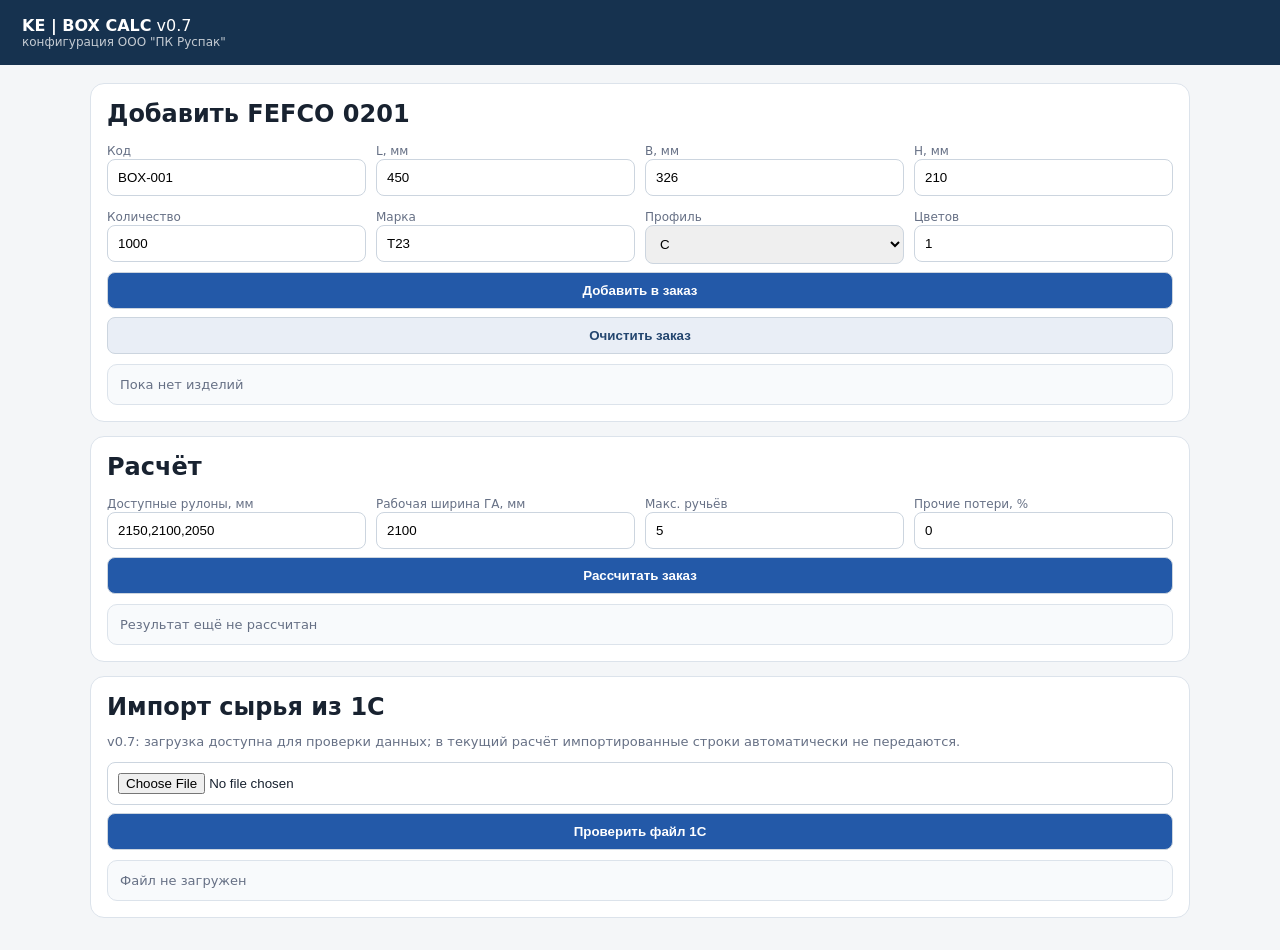
==== backend/app/static/index.html @ 88b3f898 "feat: import working KE BOX CALC v0.7 baseline" ====
<!doctype html>
<html lang="ru"><head><meta charset="utf-8"><meta name="viewport" content="width=device-width,initial-scale=1"><title>KE | BOX CALC v0.7</title><link rel="manifest" href="/manifest.webmanifest">
<style>body{font-family:system-ui;margin:0;background:#f4f6f8;color:#182230}.top{background:#16324f;color:#fff;padding:16px 22px}.wrap{max-width:1100px;margin:auto;padding:18px}.card{background:#fff;border:1px solid #dce3eb;border-radius:14px;padding:16px;margin-bottom:14px}h2{margin:0 0 12px}.grid{display:grid;grid-template-columns:repeat(4,1fr);gap:10px}label{font-size:12px;color:#667085}input,select,button{width:100%;padding:10px;border-radius:8px;border:1px solid #ccd5df;box-sizing:border-box}button{background:#2359a8;color:#fff;font-weight:700;cursor:pointer;margin-top:8px}.secondary{background:#e9eef6;color:#24466f}.result{background:#f8fafc;border:1px solid #dce3eb;border-radius:10px;padding:12px;margin-top:10px}.item{display:grid;grid-template-columns:2fr 1fr 1fr 1fr;gap:8px;border-top:1px solid #e5e9ef;padding:8px 0}.muted{color:#667085;font-size:13px}.good{color:#16794b}.warn{color:#996000}@media(max-width:760px){.grid,.item{grid-template-columns:1fr}}</style></head>
<body><div class="top"><b>KE | BOX CALC</b> <span>v0.7</span><div style="font-size:12px;opacity:.75">конфигурация ООО "ПК Руспак"</div></div><main class="wrap">
<section class="card"><h2>Добавить FEFCO 0201</h2><div class="grid"><div><label>Код</label><input id="code" value="BOX-001"></div><div><label>L, мм</label><input id="l" type="number" value="450"></div><div><label>B, мм</label><input id="b" type="number" value="326"></div><div><label>H, мм</label><input id="h" type="number" value="210"></div><div><label>Количество</label><input id="qty" type="number" value="1000"></div><div><label>Марка</label><input id="grade" value="T23"></div><div><label>Профиль</label><select id="profile"><option>B</option><option selected>C</option><option>E</option><option>BE</option><option>CE</option><option>BC</option></select></div><div><label>Цветов</label><input id="colors" type="number" value="1"></div></div><button onclick="addItem()">Добавить в заказ</button><button class="secondary" onclick="clearItems()">Очистить заказ</button><div id="items" class="result muted">Пока нет изделий</div></section>
<section class="card"><h2>Расчёт</h2><div class="grid"><div><label>Доступные рулоны, мм</label><input id="rolls" value="2150,2100,2050"></div><div><label>Рабочая ширина ГА, мм</label><input id="gaWidth" type="number" value="2100"></div><div><label>Макс. ручьёв</label><input id="streams" type="number" value="5"></div><div><label>Прочие потери, %</label><input id="waste" type="number" value="0"></div></div><button onclick="calculate()">Рассчитать заказ</button><div id="result" class="result muted">Результат ещё не рассчитан</div></section>
<section class="card"><h2>Импорт сырья из 1С</h2><p class="muted">v0.7: загрузка доступна для проверки данных; в текущий расчёт импортированные строки автоматически не передаются.</p><input id="onec" type="file" accept=".xlsx,.csv"><button onclick="preview1c()">Проверить файл 1С</button><div id="onecResult" class="result muted">Файл не загружен</div></section>
</main><script>
const $=id=>document.getElementById(id); let order=[]; let lastResult=null; let previewMaterials=[];
async function api(url,opt){const r=await fetch(url,opt);const d=await r.json();if(!r.ok)throw new Error(d.detail||'Ошибка');return d}
function addItem(){order.push({code:$('code').value||`ITEM-${order.length+1}`,product_type:'0201',length_mm:+$('l').value,width_mm:+$('b').value,height_mm:+$('h').value,quantity:+$('qty').value,required_board_grade:$('grade').value.toUpperCase(),profile:$('profile').value,colors:+$('colors').value,die_cut:false});renderItems()}
function renderItems(){$('items').innerHTML=order.length?order.map((x,i)=>`<div class="item"><b>${x.code}</b><span>${x.length_mm}×${x.width_mm}×${x.height_mm}</span><span>${x.quantity} шт</span><button onclick="order.splice(${i},1);renderItems()">×</button></div>`).join(''):'Пока нет изделий'}
function clearItems(){order=[];renderItems()}
async function calculate(){try{if(!order.length)throw new Error('Добавьте изделие');const payload={items:order,roll_widths_mm:$('rolls').value.split(',').map(Number).filter(Boolean),working_width_mm:+$('gaWidth').value,max_streams:+$('streams').value,other_waste_pct:+$('waste').value,materials:[],candidates:[]};const d=await api('/api/calc/full',{method:'POST',headers:{'Content-Type':'application/json'},body:JSON.stringify(payload)});lastResult=d;const launches=d.corrugator.flatMap(g=>g.launches);$('result').innerHTML=`<b>${d.items.length} поз. · ${d.cost.net_order_area_m2} м²</b>`+launches.map((x,i)=>`<div>Запуск ${i+1}: рулон ${x.roll_width_mm} мм, занято ${x.used_width_mm} мм, обрезь ${x.edge_trim_pct}%, ${x.streams_total} руч.</div>`).join('')}catch(e){$('result').textContent=e.message}}
async function preview1c(){try{const f=$('onec').files[0];if(!f)throw new Error('Выберите файл');const fd=new FormData();fd.append('file',f);const d=await api('/api/import/1c/materials/preview',{method:'POST',body:fd});previewMaterials=d.rows||[];$('onecResult').innerHTML=`Корректных строк: <b>${d.stats.rows_valid}</b>; замечаний: ${d.stats.issues}` }catch(e){$('onecResult').textContent=e.message}}
if('serviceWorker' in navigator)navigator.serviceWorker.register('/sw.js').catch(()=>{});
</script></body></html>
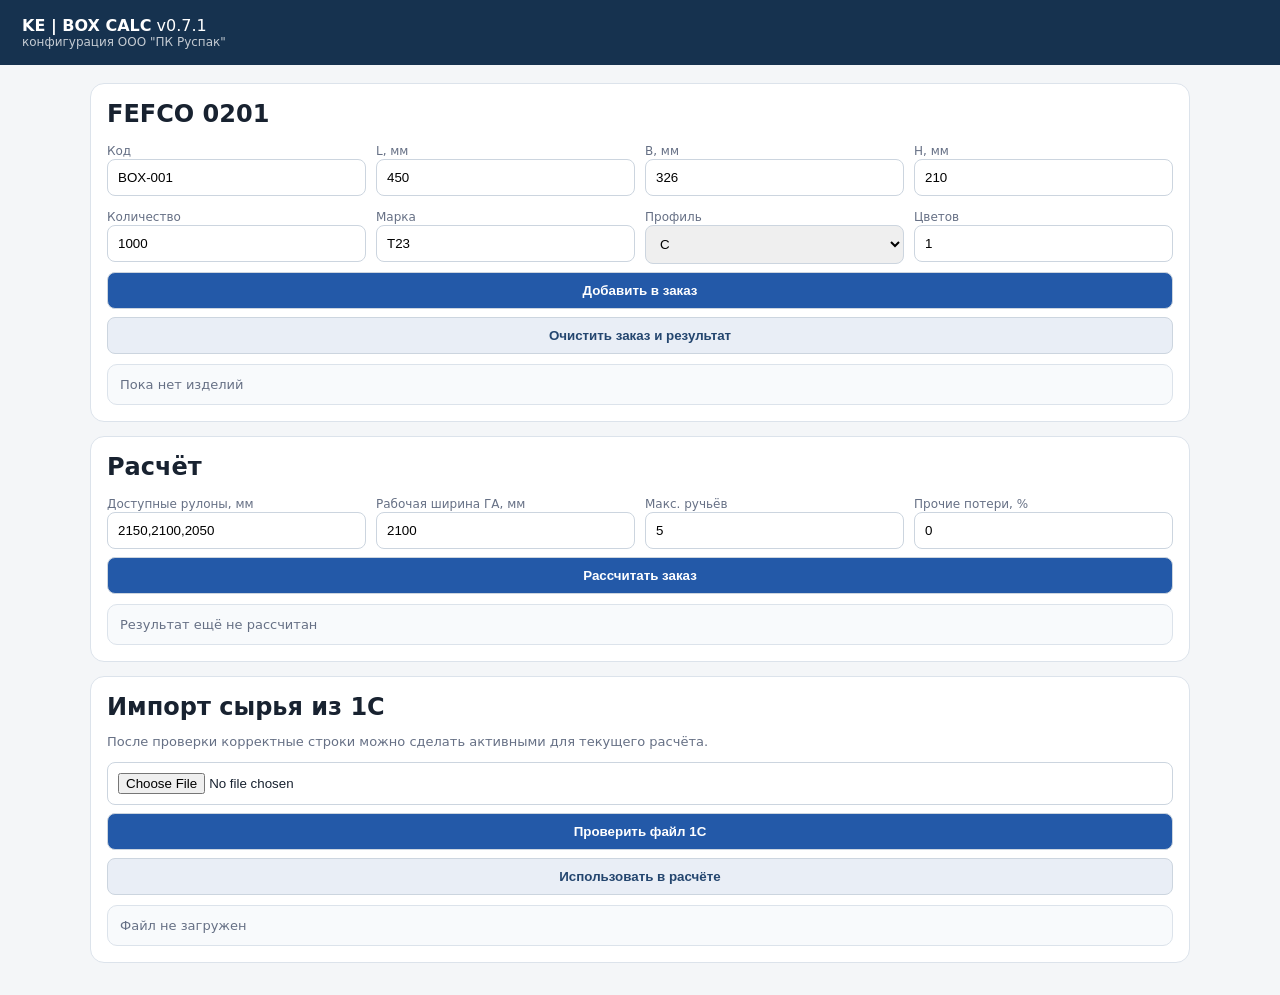
==== commit b7fc58f6: "feat: KE BOX CALC v0.7.1 BCT layouts reset and active 1C" ====
--- a/backend/app/static/index.html
+++ b/backend/app/static/index.html
@@ -1,17 +1,23 @@
 <!doctype html>
-<html lang="ru"><head><meta charset="utf-8"><meta name="viewport" content="width=device-width,initial-scale=1"><title>KE | BOX CALC v0.7</title><link rel="manifest" href="/manifest.webmanifest">
-<style>body{font-family:system-ui;margin:0;background:#f4f6f8;color:#182230}.top{background:#16324f;color:#fff;padding:16px 22px}.wrap{max-width:1100px;margin:auto;padding:18px}.card{background:#fff;border:1px solid #dce3eb;border-radius:14px;padding:16px;margin-bottom:14px}h2{margin:0 0 12px}.grid{display:grid;grid-template-columns:repeat(4,1fr);gap:10px}label{font-size:12px;color:#667085}input,select,button{width:100%;padding:10px;border-radius:8px;border:1px solid #ccd5df;box-sizing:border-box}button{background:#2359a8;color:#fff;font-weight:700;cursor:pointer;margin-top:8px}.secondary{background:#e9eef6;color:#24466f}.result{background:#f8fafc;border:1px solid #dce3eb;border-radius:10px;padding:12px;margin-top:10px}.item{display:grid;grid-template-columns:2fr 1fr 1fr 1fr;gap:8px;border-top:1px solid #e5e9ef;padding:8px 0}.muted{color:#667085;font-size:13px}.good{color:#16794b}.warn{color:#996000}@media(max-width:760px){.grid,.item{grid-template-columns:1fr}}</style></head>
-<body><div class="top"><b>KE | BOX CALC</b> <span>v0.7</span><div style="font-size:12px;opacity:.75">конфигурация ООО "ПК Руспак"</div></div><main class="wrap">
-<section class="card"><h2>Добавить FEFCO 0201</h2><div class="grid"><div><label>Код</label><input id="code" value="BOX-001"></div><div><label>L, мм</label><input id="l" type="number" value="450"></div><div><label>B, мм</label><input id="b" type="number" value="326"></div><div><label>H, мм</label><input id="h" type="number" value="210"></div><div><label>Количество</label><input id="qty" type="number" value="1000"></div><div><label>Марка</label><input id="grade" value="T23"></div><div><label>Профиль</label><select id="profile"><option>B</option><option selected>C</option><option>E</option><option>BE</option><option>CE</option><option>BC</option></select></div><div><label>Цветов</label><input id="colors" type="number" value="1"></div></div><button onclick="addItem()">Добавить в заказ</button><button class="secondary" onclick="clearItems()">Очистить заказ</button><div id="items" class="result muted">Пока нет изделий</div></section>
+<html lang="ru"><head><meta charset="utf-8"><meta name="viewport" content="width=device-width,initial-scale=1"><title>KE | BOX CALC v0.7.1</title><link rel="manifest" href="/manifest.webmanifest">
+<style>body{font-family:system-ui;margin:0;background:#f4f6f8;color:#182230}.top{background:#16324f;color:#fff;padding:16px 22px}.wrap{max-width:1100px;margin:auto;padding:18px}.card{background:#fff;border:1px solid #dce3eb;border-radius:14px;padding:16px;margin-bottom:14px}h2{margin:0 0 12px}.grid{display:grid;grid-template-columns:repeat(4,1fr);gap:10px}label{font-size:12px;color:#667085}input,select,button{width:100%;padding:10px;border-radius:8px;border:1px solid #ccd5df;box-sizing:border-box}button{background:#2359a8;color:#fff;font-weight:700;cursor:pointer;margin-top:8px}.secondary{background:#e9eef6;color:#24466f}.result{background:#f8fafc;border:1px solid #dce3eb;border-radius:10px;padding:12px;margin-top:10px}.item{display:grid;grid-template-columns:2fr 1fr 1fr 1fr;gap:8px;border-top:1px solid #e5e9ef;padding:8px 0}.muted{color:#667085;font-size:13px}.good{color:#16794b}.warn{color:#996000}.variant{padding:3px 0 3px 14px;font-size:13px}@media(max-width:760px){.grid,.item{grid-template-columns:1fr}}</style></head>
+<body><div class="top"><b>KE | BOX CALC</b> <span>v0.7.1</span><div style="font-size:12px;opacity:.75">конфигурация ООО "ПК Руспак"</div></div><main class="wrap">
+<section class="card"><h2>FEFCO 0201</h2><div class="grid"><div><label>Код</label><input id="code" value="BOX-001"></div><div><label>L, мм</label><input id="l" type="number" value="450"></div><div><label>B, мм</label><input id="b" type="number" value="326"></div><div><label>H, мм</label><input id="h" type="number" value="210"></div><div><label>Количество</label><input id="qty" type="number" value="1000"></div><div><label>Марка</label><input id="grade" value="T23"></div><div><label>Профиль</label><select id="profile"><option>B</option><option selected>C</option><option>E</option><option>BE</option><option>CE</option><option>BC</option></select></div><div><label>Цветов</label><input id="colors" type="number" value="1"></div></div><button onclick="addItem()">Добавить в заказ</button><button class="secondary" onclick="clearItems()">Очистить заказ и результат</button><div id="items" class="result muted">Пока нет изделий</div></section>
 <section class="card"><h2>Расчёт</h2><div class="grid"><div><label>Доступные рулоны, мм</label><input id="rolls" value="2150,2100,2050"></div><div><label>Рабочая ширина ГА, мм</label><input id="gaWidth" type="number" value="2100"></div><div><label>Макс. ручьёв</label><input id="streams" type="number" value="5"></div><div><label>Прочие потери, %</label><input id="waste" type="number" value="0"></div></div><button onclick="calculate()">Рассчитать заказ</button><div id="result" class="result muted">Результат ещё не рассчитан</div></section>
-<section class="card"><h2>Импорт сырья из 1С</h2><p class="muted">v0.7: загрузка доступна для проверки данных; в текущий расчёт импортированные строки автоматически не передаются.</p><input id="onec" type="file" accept=".xlsx,.csv"><button onclick="preview1c()">Проверить файл 1С</button><div id="onecResult" class="result muted">Файл не загружен</div></section>
+<section class="card"><h2>Импорт сырья из 1С</h2><p class="muted">После проверки корректные строки можно сделать активными для текущего расчёта.</p><input id="onec" type="file" accept=".xlsx,.csv"><button onclick="preview1c()">Проверить файл 1С</button><button id="use1cBtn" class="secondary" onclick="use1c()" disabled>Использовать в расчёте</button><div id="onecResult" class="result muted">Файл не загружен</div></section>
 </main><script>
-const $=id=>document.getElementById(id); let order=[]; let lastResult=null; let previewMaterials=[];
-async function api(url,opt){const r=await fetch(url,opt);const d=await r.json();if(!r.ok)throw new Error(d.detail||'Ошибка');return d}
-function addItem(){order.push({code:$('code').value||`ITEM-${order.length+1}`,product_type:'0201',length_mm:+$('l').value,width_mm:+$('b').value,height_mm:+$('h').value,quantity:+$('qty').value,required_board_grade:$('grade').value.toUpperCase(),profile:$('profile').value,colors:+$('colors').value,die_cut:false});renderItems()}
-function renderItems(){$('items').innerHTML=order.length?order.map((x,i)=>`<div class="item"><b>${x.code}</b><span>${x.length_mm}×${x.width_mm}×${x.height_mm}</span><span>${x.quantity} шт</span><button onclick="order.splice(${i},1);renderItems()">×</button></div>`).join(''):'Пока нет изделий'}
-function clearItems(){order=[];renderItems()}
-async function calculate(){try{if(!order.length)throw new Error('Добавьте изделие');const payload={items:order,roll_widths_mm:$('rolls').value.split(',').map(Number).filter(Boolean),working_width_mm:+$('gaWidth').value,max_streams:+$('streams').value,other_waste_pct:+$('waste').value,materials:[],candidates:[]};const d=await api('/api/calc/full',{method:'POST',headers:{'Content-Type':'application/json'},body:JSON.stringify(payload)});lastResult=d;const launches=d.corrugator.flatMap(g=>g.launches);$('result').innerHTML=`<b>${d.items.length} поз. · ${d.cost.net_order_area_m2} м²</b>`+launches.map((x,i)=>`<div>Запуск ${i+1}: рулон ${x.roll_width_mm} мм, занято ${x.used_width_mm} мм, обрезь ${x.edge_trim_pct}%, ${x.streams_total} руч.</div>`).join('')}catch(e){$('result').textContent=e.message}}
-async function preview1c(){try{const f=$('onec').files[0];if(!f)throw new Error('Выберите файл');const fd=new FormData();fd.append('file',f);const d=await api('/api/import/1c/materials/preview',{method:'POST',body:fd});previewMaterials=d.rows||[];$('onecResult').innerHTML=`Корректных строк: <b>${d.stats.rows_valid}</b>; замечаний: ${d.stats.issues}` }catch(e){$('onecResult').textContent=e.message}}
+const $=id=>document.getElementById(id);let order=[],lastResult=null,previewMaterials=[],sessionMaterials=[];
+async function api(url,opt){const r=await fetch(url,opt),d=await r.json();if(!r.ok)throw new Error(d.detail||'Ошибка');return d}
+function resetResult(){$('result').className='result muted';$('result').textContent='Результат ещё не рассчитан';lastResult=null}
+function addItem(){order.push({code:$('code').value||`ITEM-${order.length+1}`,product_type:'0201',length_mm:+$('l').value,width_mm:+$('b').value,height_mm:+$('h').value,quantity:+$('qty').value,required_board_grade:$('grade').value.toUpperCase(),profile:$('profile').value,colors:+$('colors').value,die_cut:false});resetResult();renderItems()}
+function removeItem(i){order.splice(i,1);resetResult();renderItems()}
+function renderItems(){$('items').innerHTML=order.length?order.map((x,i)=>`<div class="item"><b>${x.code}</b><span>${x.length_mm}×${x.width_mm}×${x.height_mm}</span><span>${x.quantity} шт</span><button onclick="removeItem(${i})">×</button></div>`).join(''):'Пока нет изделий'}
+function clearItems(){order=[];renderItems();resetResult()}
+function materialPayload(r){return {code_1c:r.code_1c,variant_1c:r.variant_1c||null,name:r.name,gsm:+r.gsm,price_rub_t:+r.price_rub_t,stock_kg:r.stock_kg==null?null:+r.stock_kg,procurement_status:r.procurement_status||'active',supplier:r.supplier||null}}
+function use1c(){sessionMaterials=previewMaterials.filter(r=>r.code_1c&&r.name&&+r.gsm>0&&+r.price_rub_t>0).map(materialPayload);$('onecResult').innerHTML=`<span class="good">Активно: <b>${sessionMaterials.length}</b> материалов 1С</span>`;resetResult()}
+function strengthHtml(items){return items.map(x=>{const s=x.strength;if(!s||s.bct_estimated_kn==null)return `<div>${x.code}: BCT — нет данных</div>`;return `<div><b>${x.code}</b>: BCT ≈ <b>${s.bct_estimated_kn} кН</b> (${s.bct_estimated_kgf} кгс)${s.warning?` <span class="warn">${s.warning}</span>`:''}</div>`}).join('')}
+function layoutHtml(x,i){const a=x.layout_alternatives||[];return `<div><b>Запуск ${i+1}</b>: рулон ${x.roll_width_mm} мм · обрезь ${x.edge_trim_pct}% · ${x.streams_total} руч.</div>`+(a.length?`<div class="muted">Варианты:</div>${a.map(v=>`<div class="variant">#${v.rank}${v.is_recommended?' ★':''}: ${v.roll_width_mm} мм · ${v.streams_total} руч. · отход ${v.total_waste_m2} м² · ${v.run_length_m} м</div>`).join('')}`:'')}
+async function calculate(){try{if(!order.length)throw new Error('Добавьте изделие');const payload={items:order,roll_widths_mm:$('rolls').value.split(',').map(Number).filter(Boolean),working_width_mm:+$('gaWidth').value,max_streams:+$('streams').value,other_waste_pct:+$('waste').value,materials:sessionMaterials,candidates:[]};const d=await api('/api/calc/full',{method:'POST',headers:{'Content-Type':'application/json'},body:JSON.stringify(payload)});lastResult=d;const launches=d.corrugator.flatMap(g=>g.launches);$('result').className='result';$('result').innerHTML=`<b>${d.items.length} поз. · ${d.cost.net_order_area_m2} м² · v${d.version}</b><div><b>BCT (McKee, расчётный)</b>${strengthHtml(d.items)}</div><div><b>Раскрой</b>${launches.map(layoutHtml).join('')}</div><div class="muted">Активных материалов 1С: ${sessionMaterials.length}</div>`}catch(e){$('result').className='result warn';$('result').textContent=e.message}}
+async function preview1c(){try{const f=$('onec').files[0];if(!f)throw new Error('Выберите файл');const fd=new FormData();fd.append('file',f);const d=await api('/api/import/1c/materials/preview',{method:'POST',body:fd});previewMaterials=d.rows||[];$('use1cBtn').disabled=!previewMaterials.length;$('onecResult').innerHTML=`Корректных строк: <b>${d.stats.rows_valid}</b>; замечаний: ${d.stats.issues}. Нажмите «Использовать в расчёте».`}catch(e){$('use1cBtn').disabled=true;$('onecResult').textContent=e.message}}
 if('serviceWorker' in navigator)navigator.serviceWorker.register('/sw.js').catch(()=>{});
 </script></body></html>
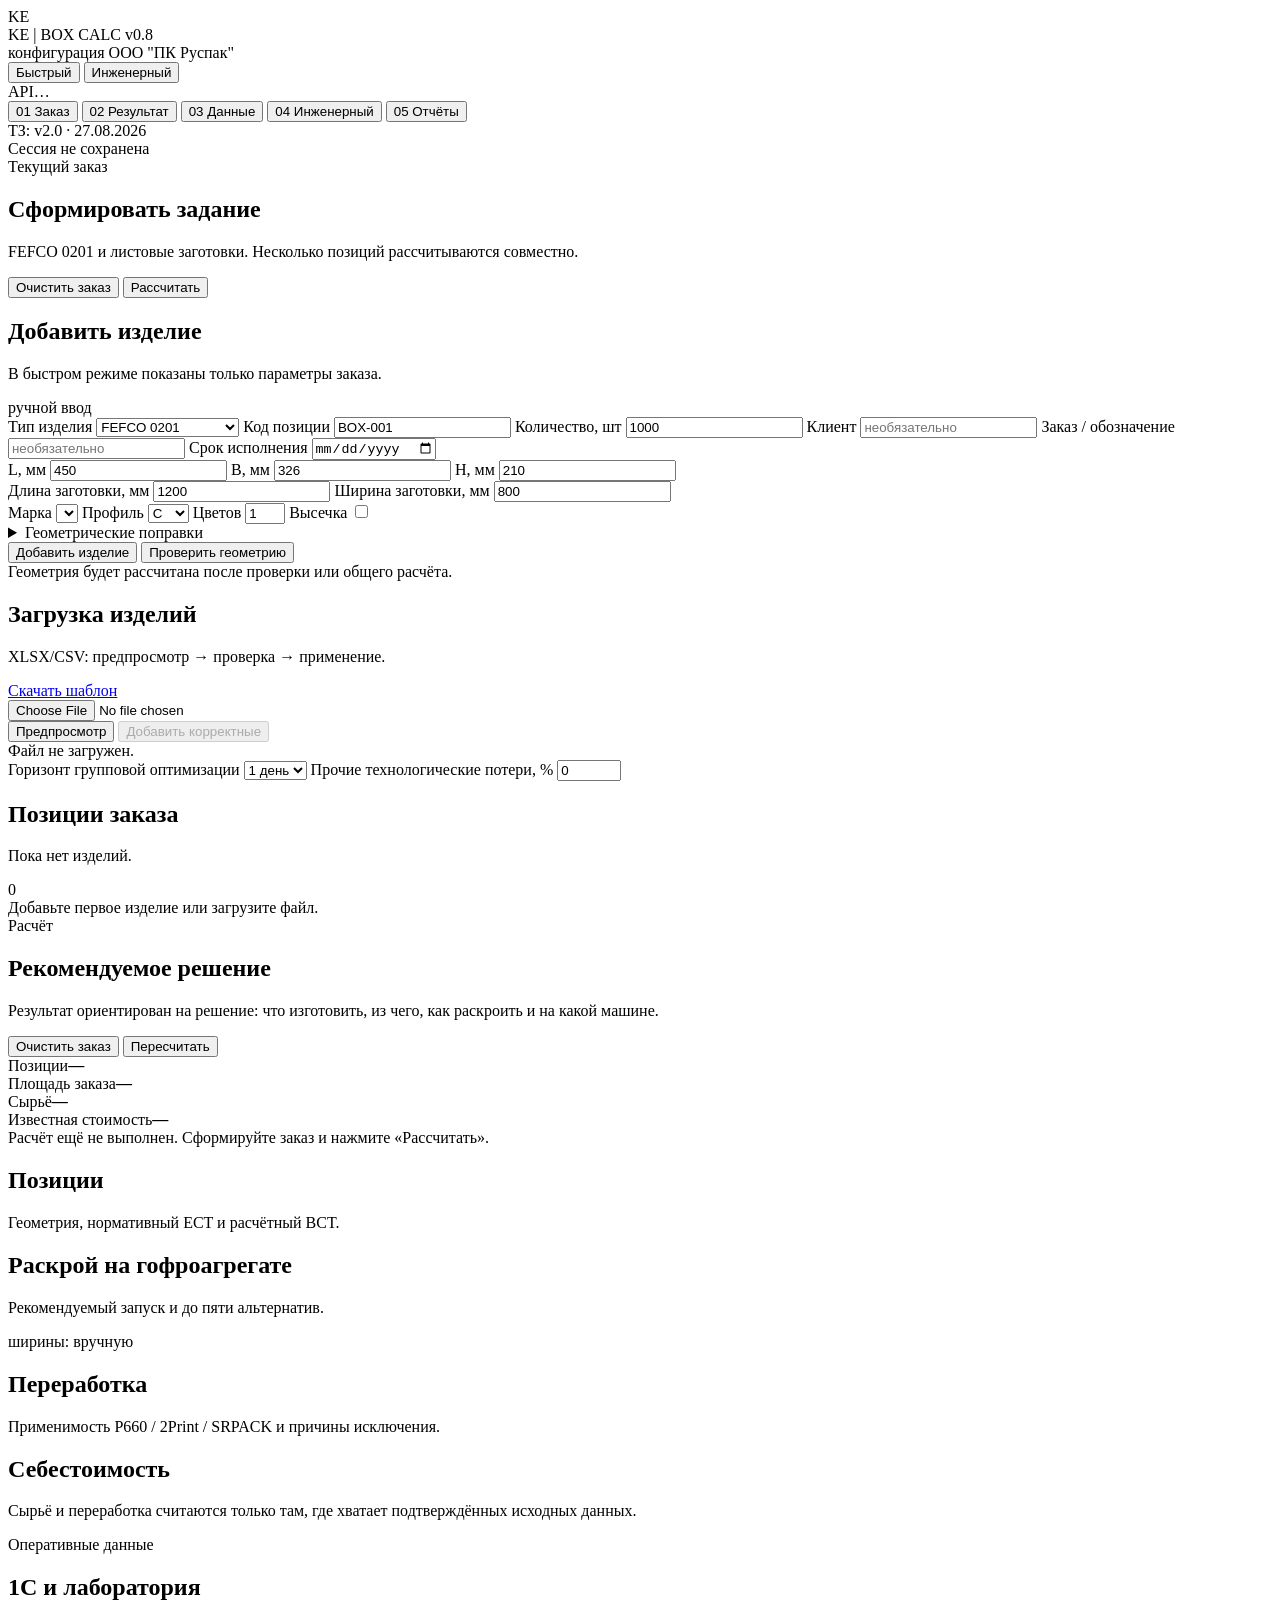
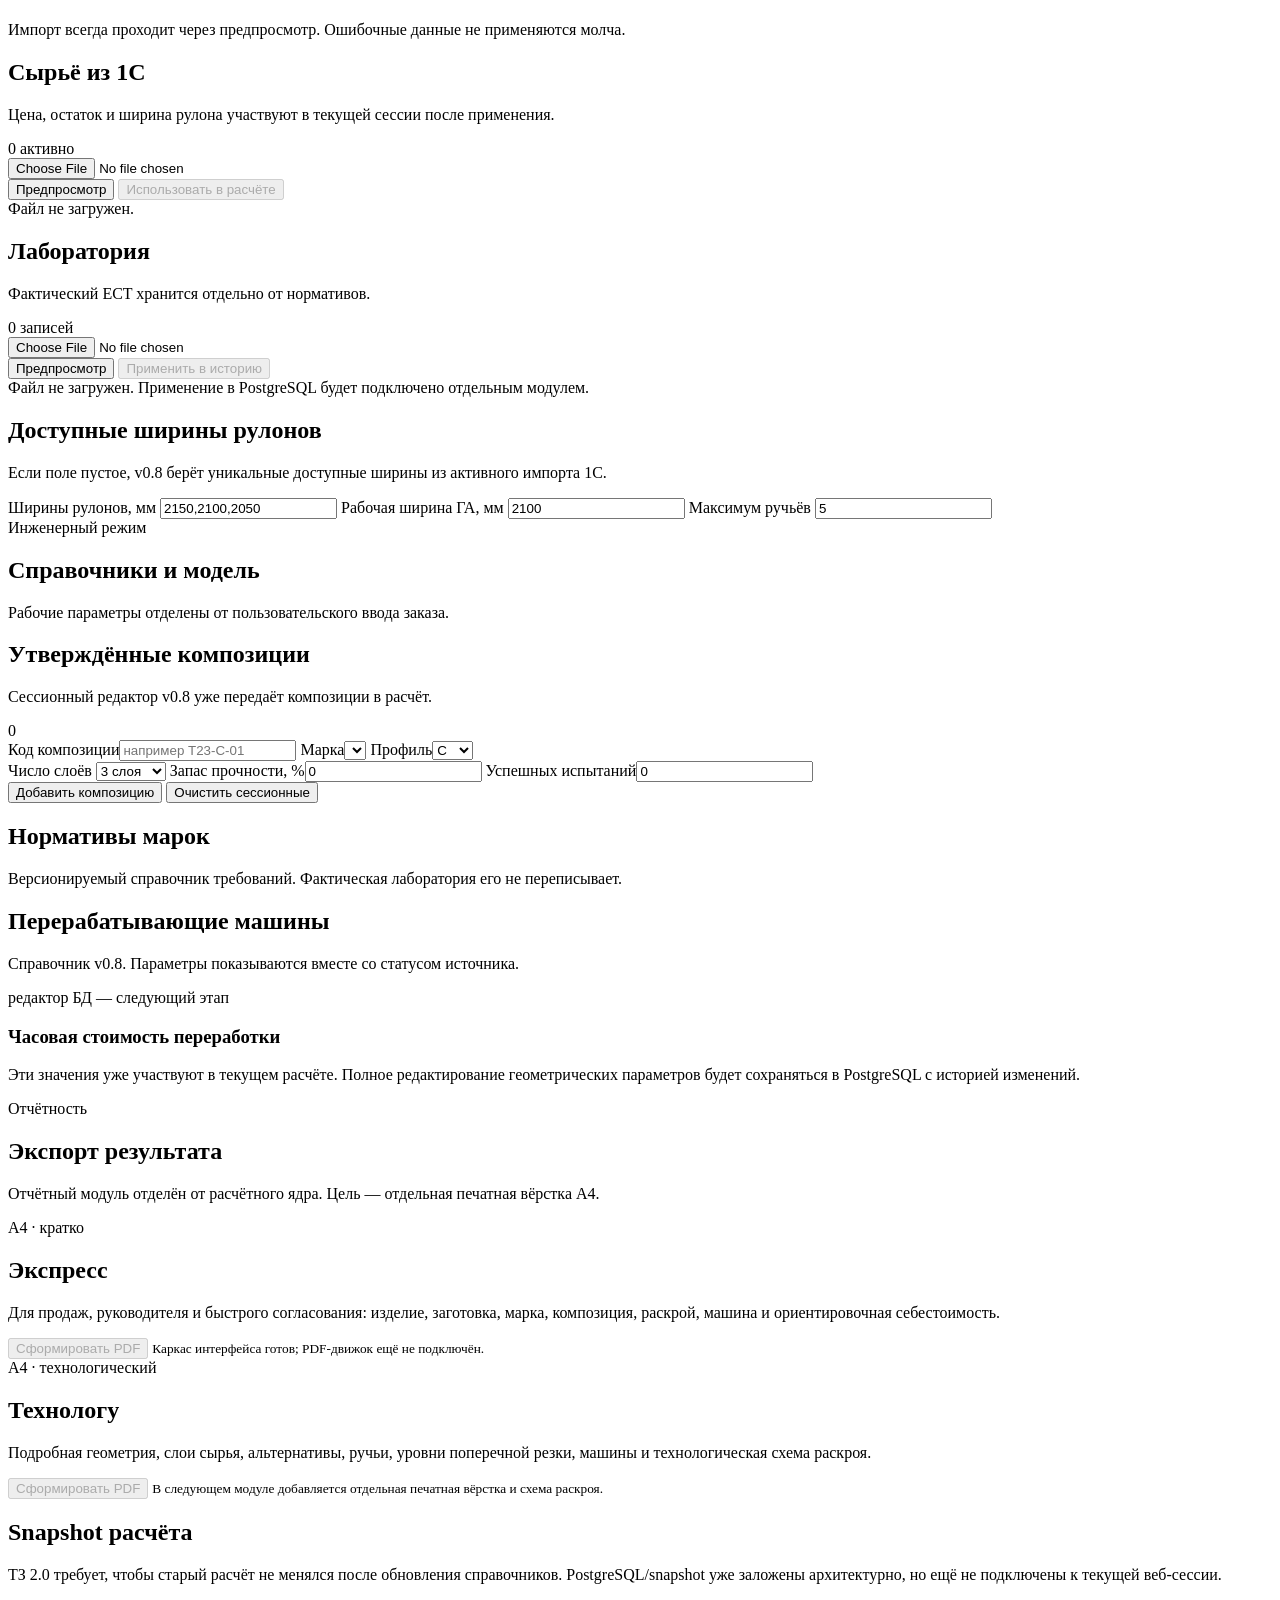
==== commit af86afd1: "feat(v0.8): rebuild UI from specification v2.0" ====
--- a/backend/app/static/index.html
+++ b/backend/app/static/index.html
@@ -1,23 +1,428 @@
 <!doctype html>
-<html lang="ru"><head><meta charset="utf-8"><meta name="viewport" content="width=device-width,initial-scale=1"><title>KE | BOX CALC v0.7.1</title><link rel="manifest" href="/manifest.webmanifest">
-<style>body{font-family:system-ui;margin:0;background:#f4f6f8;color:#182230}.top{background:#16324f;color:#fff;padding:16px 22px}.wrap{max-width:1100px;margin:auto;padding:18px}.card{background:#fff;border:1px solid #dce3eb;border-radius:14px;padding:16px;margin-bottom:14px}h2{margin:0 0 12px}.grid{display:grid;grid-template-columns:repeat(4,1fr);gap:10px}label{font-size:12px;color:#667085}input,select,button{width:100%;padding:10px;border-radius:8px;border:1px solid #ccd5df;box-sizing:border-box}button{background:#2359a8;color:#fff;font-weight:700;cursor:pointer;margin-top:8px}.secondary{background:#e9eef6;color:#24466f}.result{background:#f8fafc;border:1px solid #dce3eb;border-radius:10px;padding:12px;margin-top:10px}.item{display:grid;grid-template-columns:2fr 1fr 1fr 1fr;gap:8px;border-top:1px solid #e5e9ef;padding:8px 0}.muted{color:#667085;font-size:13px}.good{color:#16794b}.warn{color:#996000}.variant{padding:3px 0 3px 14px;font-size:13px}@media(max-width:760px){.grid,.item{grid-template-columns:1fr}}</style></head>
-<body><div class="top"><b>KE | BOX CALC</b> <span>v0.7.1</span><div style="font-size:12px;opacity:.75">конфигурация ООО "ПК Руспак"</div></div><main class="wrap">
-<section class="card"><h2>FEFCO 0201</h2><div class="grid"><div><label>Код</label><input id="code" value="BOX-001"></div><div><label>L, мм</label><input id="l" type="number" value="450"></div><div><label>B, мм</label><input id="b" type="number" value="326"></div><div><label>H, мм</label><input id="h" type="number" value="210"></div><div><label>Количество</label><input id="qty" type="number" value="1000"></div><div><label>Марка</label><input id="grade" value="T23"></div><div><label>Профиль</label><select id="profile"><option>B</option><option selected>C</option><option>E</option><option>BE</option><option>CE</option><option>BC</option></select></div><div><label>Цветов</label><input id="colors" type="number" value="1"></div></div><button onclick="addItem()">Добавить в заказ</button><button class="secondary" onclick="clearItems()">Очистить заказ и результат</button><div id="items" class="result muted">Пока нет изделий</div></section>
-<section class="card"><h2>Расчёт</h2><div class="grid"><div><label>Доступные рулоны, мм</label><input id="rolls" value="2150,2100,2050"></div><div><label>Рабочая ширина ГА, мм</label><input id="gaWidth" type="number" value="2100"></div><div><label>Макс. ручьёв</label><input id="streams" type="number" value="5"></div><div><label>Прочие потери, %</label><input id="waste" type="number" value="0"></div></div><button onclick="calculate()">Рассчитать заказ</button><div id="result" class="result muted">Результат ещё не рассчитан</div></section>
-<section class="card"><h2>Импорт сырья из 1С</h2><p class="muted">После проверки корректные строки можно сделать активными для текущего расчёта.</p><input id="onec" type="file" accept=".xlsx,.csv"><button onclick="preview1c()">Проверить файл 1С</button><button id="use1cBtn" class="secondary" onclick="use1c()" disabled>Использовать в расчёте</button><div id="onecResult" class="result muted">Файл не загружен</div></section>
-</main><script>
-const $=id=>document.getElementById(id);let order=[],lastResult=null,previewMaterials=[],sessionMaterials=[];
-async function api(url,opt){const r=await fetch(url,opt),d=await r.json();if(!r.ok)throw new Error(d.detail||'Ошибка');return d}
-function resetResult(){$('result').className='result muted';$('result').textContent='Результат ещё не рассчитан';lastResult=null}
-function addItem(){order.push({code:$('code').value||`ITEM-${order.length+1}`,product_type:'0201',length_mm:+$('l').value,width_mm:+$('b').value,height_mm:+$('h').value,quantity:+$('qty').value,required_board_grade:$('grade').value.toUpperCase(),profile:$('profile').value,colors:+$('colors').value,die_cut:false});resetResult();renderItems()}
-function removeItem(i){order.splice(i,1);resetResult();renderItems()}
-function renderItems(){$('items').innerHTML=order.length?order.map((x,i)=>`<div class="item"><b>${x.code}</b><span>${x.length_mm}×${x.width_mm}×${x.height_mm}</span><span>${x.quantity} шт</span><button onclick="removeItem(${i})">×</button></div>`).join(''):'Пока нет изделий'}
-function clearItems(){order=[];renderItems();resetResult()}
-function materialPayload(r){return {code_1c:r.code_1c,variant_1c:r.variant_1c||null,name:r.name,gsm:+r.gsm,price_rub_t:+r.price_rub_t,stock_kg:r.stock_kg==null?null:+r.stock_kg,procurement_status:r.procurement_status||'active',supplier:r.supplier||null}}
-function use1c(){sessionMaterials=previewMaterials.filter(r=>r.code_1c&&r.name&&+r.gsm>0&&+r.price_rub_t>0).map(materialPayload);$('onecResult').innerHTML=`<span class="good">Активно: <b>${sessionMaterials.length}</b> материалов 1С</span>`;resetResult()}
-function strengthHtml(items){return items.map(x=>{const s=x.strength;if(!s||s.bct_estimated_kn==null)return `<div>${x.code}: BCT — нет данных</div>`;return `<div><b>${x.code}</b>: BCT ≈ <b>${s.bct_estimated_kn} кН</b> (${s.bct_estimated_kgf} кгс)${s.warning?` <span class="warn">${s.warning}</span>`:''}</div>`}).join('')}
-function layoutHtml(x,i){const a=x.layout_alternatives||[];return `<div><b>Запуск ${i+1}</b>: рулон ${x.roll_width_mm} мм · обрезь ${x.edge_trim_pct}% · ${x.streams_total} руч.</div>`+(a.length?`<div class="muted">Варианты:</div>${a.map(v=>`<div class="variant">#${v.rank}${v.is_recommended?' ★':''}: ${v.roll_width_mm} мм · ${v.streams_total} руч. · отход ${v.total_waste_m2} м² · ${v.run_length_m} м</div>`).join('')}`:'')}
-async function calculate(){try{if(!order.length)throw new Error('Добавьте изделие');const payload={items:order,roll_widths_mm:$('rolls').value.split(',').map(Number).filter(Boolean),working_width_mm:+$('gaWidth').value,max_streams:+$('streams').value,other_waste_pct:+$('waste').value,materials:sessionMaterials,candidates:[]};const d=await api('/api/calc/full',{method:'POST',headers:{'Content-Type':'application/json'},body:JSON.stringify(payload)});lastResult=d;const launches=d.corrugator.flatMap(g=>g.launches);$('result').className='result';$('result').innerHTML=`<b>${d.items.length} поз. · ${d.cost.net_order_area_m2} м² · v${d.version}</b><div><b>BCT (McKee, расчётный)</b>${strengthHtml(d.items)}</div><div><b>Раскрой</b>${launches.map(layoutHtml).join('')}</div><div class="muted">Активных материалов 1С: ${sessionMaterials.length}</div>`}catch(e){$('result').className='result warn';$('result').textContent=e.message}}
-async function preview1c(){try{const f=$('onec').files[0];if(!f)throw new Error('Выберите файл');const fd=new FormData();fd.append('file',f);const d=await api('/api/import/1c/materials/preview',{method:'POST',body:fd});previewMaterials=d.rows||[];$('use1cBtn').disabled=!previewMaterials.length;$('onecResult').innerHTML=`Корректных строк: <b>${d.stats.rows_valid}</b>; замечаний: ${d.stats.issues}. Нажмите «Использовать в расчёте».`}catch(e){$('use1cBtn').disabled=true;$('onecResult').textContent=e.message}}
-if('serviceWorker' in navigator)navigator.serviceWorker.register('/sw.js').catch(()=>{});
-</script></body></html>
+<html lang="ru">
+<head>
+  <meta charset="utf-8">
+  <meta name="viewport" content="width=device-width,initial-scale=1,viewport-fit=cover">
+  <meta name="theme-color" content="#14283d">
+  <title>KE | BOX CALC v0.8</title>
+  <link rel="manifest" href="/manifest.webmanifest">
+  <link rel="stylesheet" href="/static/app.css">
+</head>
+<body>
+  <div class="app-shell">
+    <header class="topbar">
+      <div class="brand">
+        <div class="brand-mark">KE</div>
+        <div>
+          <div class="brand-title">KE | BOX CALC <span class="version">v0.8</span></div>
+          <div class="brand-sub">конфигурация ООО "ПК Руспак"</div>
+        </div>
+      </div>
+      <div class="top-actions">
+        <div class="mode-switch" aria-label="Режим работы">
+          <button id="quickModeBtn" class="mode-btn active" type="button">Быстрый</button>
+          <button id="engineerModeBtn" class="mode-btn" type="button">Инженерный</button>
+        </div>
+        <span id="apiState" class="status-dot">API…</span>
+      </div>
+    </header>
+
+    <aside class="sidebar">
+      <nav>
+        <button class="nav-btn active" data-view="order"><span>01</span> Заказ</button>
+        <button class="nav-btn" data-view="result"><span>02</span> Результат</button>
+        <button class="nav-btn" data-view="data"><span>03</span> Данные</button>
+        <button class="nav-btn engineer-only" data-view="engineering"><span>04</span> Инженерный</button>
+        <button class="nav-btn" data-view="reports"><span>05</span> Отчёты</button>
+      </nav>
+      <div class="sidebar-foot">
+        <div>ТЗ: v2.0 · 27.08.2026</div>
+        <div id="sessionHint">Сессия не сохранена</div>
+      </div>
+    </aside>
+
+    <main class="main">
+      <section id="view-order" class="view active">
+        <div class="page-head">
+          <div>
+            <div class="eyebrow">Текущий заказ</div>
+            <h1>Сформировать задание</h1>
+            <p>FEFCO 0201 и листовые заготовки. Несколько позиций рассчитываются совместно.</p>
+          </div>
+          <div class="head-actions">
+            <button class="btn ghost" type="button" onclick="clearOrder()">Очистить заказ</button>
+            <button class="btn primary" type="button" onclick="calculateOrder()">Рассчитать</button>
+          </div>
+        </div>
+
+        <div class="grid two">
+          <article class="card">
+            <div class="card-head">
+              <div>
+                <h2>Добавить изделие</h2>
+                <p>В быстром режиме показаны только параметры заказа.</p>
+              </div>
+              <span class="pill">ручной ввод</span>
+            </div>
+
+            <div class="form-grid cols-3">
+              <label>Тип изделия
+                <select id="productType" onchange="syncProductType()">
+                  <option value="0201">FEFCO 0201</option>
+                  <option value="sheet">Листовая заготовка</option>
+                </select>
+              </label>
+              <label>Код позиции
+                <input id="itemCode" value="BOX-001" autocomplete="off">
+              </label>
+              <label>Количество, шт
+                <input id="quantity" type="number" min="1" value="1000">
+              </label>
+
+              <label>Клиент
+                <input id="client" placeholder="необязательно">
+              </label>
+              <label>Заказ / обозначение
+                <input id="orderRef" placeholder="необязательно">
+              </label>
+              <label>Срок исполнения
+                <input id="dueDate" type="date">
+              </label>
+            </div>
+
+            <div id="fefcoFields" class="form-grid cols-3 field-group">
+              <label>L, мм
+                <input id="lengthMm" type="number" min="1" value="450">
+              </label>
+              <label>B, мм
+                <input id="widthMm" type="number" min="1" value="326">
+              </label>
+              <label>H, мм
+                <input id="heightMm" type="number" min="1" value="210">
+              </label>
+            </div>
+
+            <div id="sheetFields" class="form-grid cols-2 field-group hidden">
+              <label>Длина заготовки, мм
+                <input id="blankLengthMm" type="number" min="1" value="1200">
+              </label>
+              <label>Ширина заготовки, мм
+                <input id="blankWidthMm" type="number" min="1" value="800">
+              </label>
+            </div>
+
+            <div class="form-grid cols-4">
+              <label>Марка
+                <select id="boardGrade"></select>
+              </label>
+              <label>Профиль
+                <select id="profile">
+                  <option>E</option><option>B</option><option selected>C</option>
+                  <option>BE</option><option>CE</option><option>BC</option>
+                </select>
+              </label>
+              <label>Цветов
+                <input id="colors" type="number" min="0" max="8" value="1">
+              </label>
+              <label class="check-label">
+                <span>Высечка</span>
+                <input id="dieCut" type="checkbox">
+              </label>
+            </div>
+
+            <details class="advanced engineer-only">
+              <summary>Геометрические поправки</summary>
+              <div class="form-grid cols-2">
+                <label>Клеевой стык J, мм
+                  <input id="jointMm" type="number" min="1" placeholder="по справочнику, 37 мм">
+                </label>
+                <label>Фактическая толщина d, мм
+                  <input id="caliperMm" type="number" min="0.1" step="0.01" placeholder="по профилю">
+                </label>
+              </div>
+            </details>
+
+            <div class="button-row">
+              <button class="btn primary" type="button" onclick="addItem()">Добавить изделие</button>
+              <button class="btn secondary" type="button" onclick="previewGeometry()">Проверить геометрию</button>
+            </div>
+            <div id="geometryPreview" class="inline-result muted">Геометрия будет рассчитана после проверки или общего расчёта.</div>
+          </article>
+
+          <article class="card">
+            <div class="card-head">
+              <div>
+                <h2>Загрузка изделий</h2>
+                <p>XLSX/CSV: предпросмотр → проверка → применение.</p>
+              </div>
+              <a class="text-link" href="/api/reference/order-template">Скачать шаблон</a>
+            </div>
+            <input id="orderFile" class="file-input" type="file" accept=".xlsx,.csv">
+            <div class="button-row">
+              <button class="btn secondary" type="button" onclick="previewOrders()">Предпросмотр</button>
+              <button id="applyOrdersBtn" class="btn primary" type="button" onclick="applyOrders()" disabled>Добавить корректные</button>
+            </div>
+            <div id="orderImportState" class="inline-result muted">Файл не загружен.</div>
+
+            <div class="separator"></div>
+            <div class="form-grid cols-2">
+              <label>Горизонт групповой оптимизации
+                <select id="planningHorizon">
+                  <option value="1">1 день</option>
+                  <option value="2">2 дня</option>
+                  <option value="3">3 дня</option>
+                </select>
+              </label>
+              <label>Прочие технологические потери, %
+                <input id="otherWaste" type="number" min="0" max="99" step="0.1" value="0">
+              </label>
+            </div>
+          </article>
+        </div>
+
+        <article class="card order-card">
+          <div class="card-head">
+            <div>
+              <h2>Позиции заказа</h2>
+              <p id="orderSummary">Пока нет изделий.</p>
+            </div>
+            <span id="orderCount" class="counter">0</span>
+          </div>
+          <div id="orderTable" class="table-wrap empty-state">Добавьте первое изделие или загрузите файл.</div>
+        </article>
+      </section>
+
+      <section id="view-result" class="view">
+        <div class="page-head">
+          <div>
+            <div class="eyebrow">Расчёт</div>
+            <h1>Рекомендуемое решение</h1>
+            <p>Результат ориентирован на решение: что изготовить, из чего, как раскроить и на какой машине.</p>
+          </div>
+          <div class="head-actions">
+            <button class="btn ghost" type="button" onclick="clearOrder()">Очистить заказ</button>
+            <button class="btn primary" type="button" onclick="calculateOrder()">Пересчитать</button>
+          </div>
+        </div>
+
+        <div class="grid four metric-grid">
+          <div class="metric"><span>Позиции</span><strong id="mItems">—</strong></div>
+          <div class="metric"><span>Площадь заказа</span><strong id="mArea">—</strong></div>
+          <div class="metric"><span>Сырьё</span><strong id="mMaterialCost">—</strong></div>
+          <div class="metric"><span>Известная стоимость</span><strong id="mTotalCost">—</strong></div>
+        </div>
+
+        <div id="resultEmpty" class="card empty-state big">
+          Расчёт ещё не выполнен. Сформируйте заказ и нажмите «Рассчитать».
+        </div>
+
+        <div id="resultBody" class="hidden">
+          <article class="card">
+            <div class="card-head">
+              <div>
+                <h2>Позиции</h2>
+                <p>Геометрия, нормативный ECT и расчётный BCT.</p>
+              </div>
+            </div>
+            <div id="resultItems" class="stack"></div>
+          </article>
+
+          <article class="card">
+            <div class="card-head">
+              <div>
+                <h2>Раскрой на гофроагрегате</h2>
+                <p>Рекомендуемый запуск и до пяти альтернатив.</p>
+              </div>
+              <span id="rollSource" class="pill">ширины: вручную</span>
+            </div>
+            <div id="layoutResults" class="stack"></div>
+          </article>
+
+          <article class="card">
+            <div class="card-head">
+              <div>
+                <h2>Переработка</h2>
+                <p>Применимость P660 / 2Print / SRPACK и причины исключения.</p>
+              </div>
+            </div>
+            <div id="machineResults" class="stack"></div>
+          </article>
+
+          <article class="card">
+            <div class="card-head">
+              <div>
+                <h2>Себестоимость</h2>
+                <p>Сырьё и переработка считаются только там, где хватает подтверждённых исходных данных.</p>
+              </div>
+            </div>
+            <div id="costResults" class="cost-grid"></div>
+          </article>
+        </div>
+      </section>
+
+      <section id="view-data" class="view">
+        <div class="page-head">
+          <div>
+            <div class="eyebrow">Оперативные данные</div>
+            <h1>1С и лаборатория</h1>
+            <p>Импорт всегда проходит через предпросмотр. Ошибочные данные не применяются молча.</p>
+          </div>
+        </div>
+
+        <div class="grid two">
+          <article class="card">
+            <div class="card-head">
+              <div>
+                <h2>Сырьё из 1С</h2>
+                <p>Цена, остаток и ширина рулона участвуют в текущей сессии после применения.</p>
+              </div>
+              <span id="materialsCount" class="pill">0 активно</span>
+            </div>
+            <input id="onecFile" class="file-input" type="file" accept=".xlsx,.csv">
+            <div class="button-row">
+              <button class="btn secondary" type="button" onclick="preview1C()">Предпросмотр</button>
+              <button id="apply1cBtn" class="btn primary" type="button" onclick="apply1C()" disabled>Использовать в расчёте</button>
+            </div>
+            <div id="onecState" class="inline-result muted">Файл не загружен.</div>
+            <div id="materialsTable" class="mini-table"></div>
+          </article>
+
+          <article class="card">
+            <div class="card-head">
+              <div>
+                <h2>Лаборатория</h2>
+                <p>Фактический ECT хранится отдельно от нормативов.</p>
+              </div>
+              <span id="labCount" class="pill">0 записей</span>
+            </div>
+            <input id="labFile" class="file-input" type="file" accept=".xlsx,.csv">
+            <div class="button-row">
+              <button class="btn secondary" type="button" onclick="previewLab()">Предпросмотр</button>
+              <button class="btn disabled" type="button" disabled>Применить в историю</button>
+            </div>
+            <div id="labState" class="inline-result muted">Файл не загружен. Применение в PostgreSQL будет подключено отдельным модулем.</div>
+          </article>
+        </div>
+
+        <article class="card">
+          <div class="card-head">
+            <div>
+              <h2>Доступные ширины рулонов</h2>
+              <p>Если поле пустое, v0.8 берёт уникальные доступные ширины из активного импорта 1С.</p>
+            </div>
+          </div>
+          <div class="form-grid cols-3">
+            <label>Ширины рулонов, мм
+              <input id="rollWidths" value="2150,2100,2050" placeholder="например: 2150,2100,2050">
+            </label>
+            <label>Рабочая ширина ГА, мм
+              <input id="gaWidth" type="number" value="2100">
+            </label>
+            <label>Максимум ручьёв
+              <input id="maxStreams" type="number" min="1" value="5">
+            </label>
+          </div>
+        </article>
+      </section>
+
+      <section id="view-engineering" class="view">
+        <div class="page-head">
+          <div>
+            <div class="eyebrow">Инженерный режим</div>
+            <h1>Справочники и модель</h1>
+            <p>Рабочие параметры отделены от пользовательского ввода заказа.</p>
+          </div>
+        </div>
+
+        <div class="grid two">
+          <article class="card">
+            <div class="card-head">
+              <div><h2>Утверждённые композиции</h2><p>Сессионный редактор v0.8 уже передаёт композиции в расчёт.</p></div>
+              <span id="candidateCount" class="pill">0</span>
+            </div>
+            <div class="form-grid cols-3">
+              <label>Код композиции<input id="compCode" placeholder="например T23-C-01"></label>
+              <label>Марка<select id="compGrade"></select></label>
+              <label>Профиль<select id="compProfile"><option>E</option><option>B</option><option selected>C</option><option>BE</option><option>CE</option><option>BC</option></select></label>
+            </div>
+            <div class="form-grid cols-3">
+              <label>Число слоёв
+                <select id="layerCount" onchange="renderCompositionLayers()">
+                  <option value="3">3 слоя</option>
+                  <option value="5">5 слоёв</option>
+                </select>
+              </label>
+              <label>Запас прочности, %<input id="strengthReserve" type="number" step="0.1" value="0"></label>
+              <label>Успешных испытаний<input id="labPassCount" type="number" min="0" value="0"></label>
+            </div>
+            <div id="compositionLayers" class="layer-editor"></div>
+            <div class="button-row">
+              <button class="btn primary" type="button" onclick="addComposition()">Добавить композицию</button>
+              <button class="btn ghost" type="button" onclick="clearCompositions()">Очистить сессионные</button>
+            </div>
+            <div id="compositionList" class="stack compact"></div>
+          </article>
+
+          <article class="card">
+            <div class="card-head">
+              <div><h2>Нормативы марок</h2><p>Версионируемый справочник требований. Фактическая лаборатория его не переписывает.</p></div>
+            </div>
+            <div id="gradeNorms" class="mini-table"></div>
+          </article>
+        </div>
+
+        <article class="card">
+          <div class="card-head">
+            <div>
+              <h2>Перерабатывающие машины</h2>
+              <p>Справочник v0.8. Параметры показываются вместе со статусом источника.</p>
+            </div>
+            <span class="pill warning">редактор БД — следующий этап</span>
+          </div>
+          <div id="equipmentCards" class="grid three"></div>
+          <div class="separator"></div>
+          <h3>Часовая стоимость переработки</h3>
+          <p class="muted">Эти значения уже участвуют в текущем расчёте. Полное редактирование геометрических параметров будет сохраняться в PostgreSQL с историей изменений.</p>
+          <div id="machineRates" class="form-grid cols-3"></div>
+        </article>
+      </section>
+
+      <section id="view-reports" class="view">
+        <div class="page-head">
+          <div>
+            <div class="eyebrow">Отчётность</div>
+            <h1>Экспорт результата</h1>
+            <p>Отчётный модуль отделён от расчётного ядра. Цель — отдельная печатная вёрстка A4.</p>
+          </div>
+        </div>
+
+        <div class="grid two">
+          <article class="card report-card">
+            <span class="report-tag">A4 · кратко</span>
+            <h2>Экспресс</h2>
+            <p>Для продаж, руководителя и быстрого согласования: изделие, заготовка, марка, композиция, раскрой, машина и ориентировочная себестоимость.</p>
+            <button class="btn disabled" disabled>Сформировать PDF</button>
+            <small>Каркас интерфейса готов; PDF-движок ещё не подключён.</small>
+          </article>
+          <article class="card report-card">
+            <span class="report-tag">A4 · технологический</span>
+            <h2>Технологу</h2>
+            <p>Подробная геометрия, слои сырья, альтернативы, ручьи, уровни поперечной резки, машины и технологическая схема раскроя.</p>
+            <button class="btn disabled" disabled>Сформировать PDF</button>
+            <small>В следующем модуле добавляется отдельная печатная вёрстка и схема раскроя.</small>
+          </article>
+        </div>
+
+        <article class="card">
+          <h2>Snapshot расчёта</h2>
+          <p>ТЗ 2.0 требует, чтобы старый расчёт не менялся после обновления справочников. PostgreSQL/snapshot уже заложены архитектурно, но ещё не подключены к текущей веб-сессии.</p>
+          <div id="snapshotPreview" class="code-box">Сначала выполните расчёт.</div>
+        </article>
+      </section>
+    </main>
+  </div>
+
+  <div id="toast" class="toast" role="status" aria-live="polite"></div>
+  <script src="/static/app.js" defer></script>
+</body>
+</html>
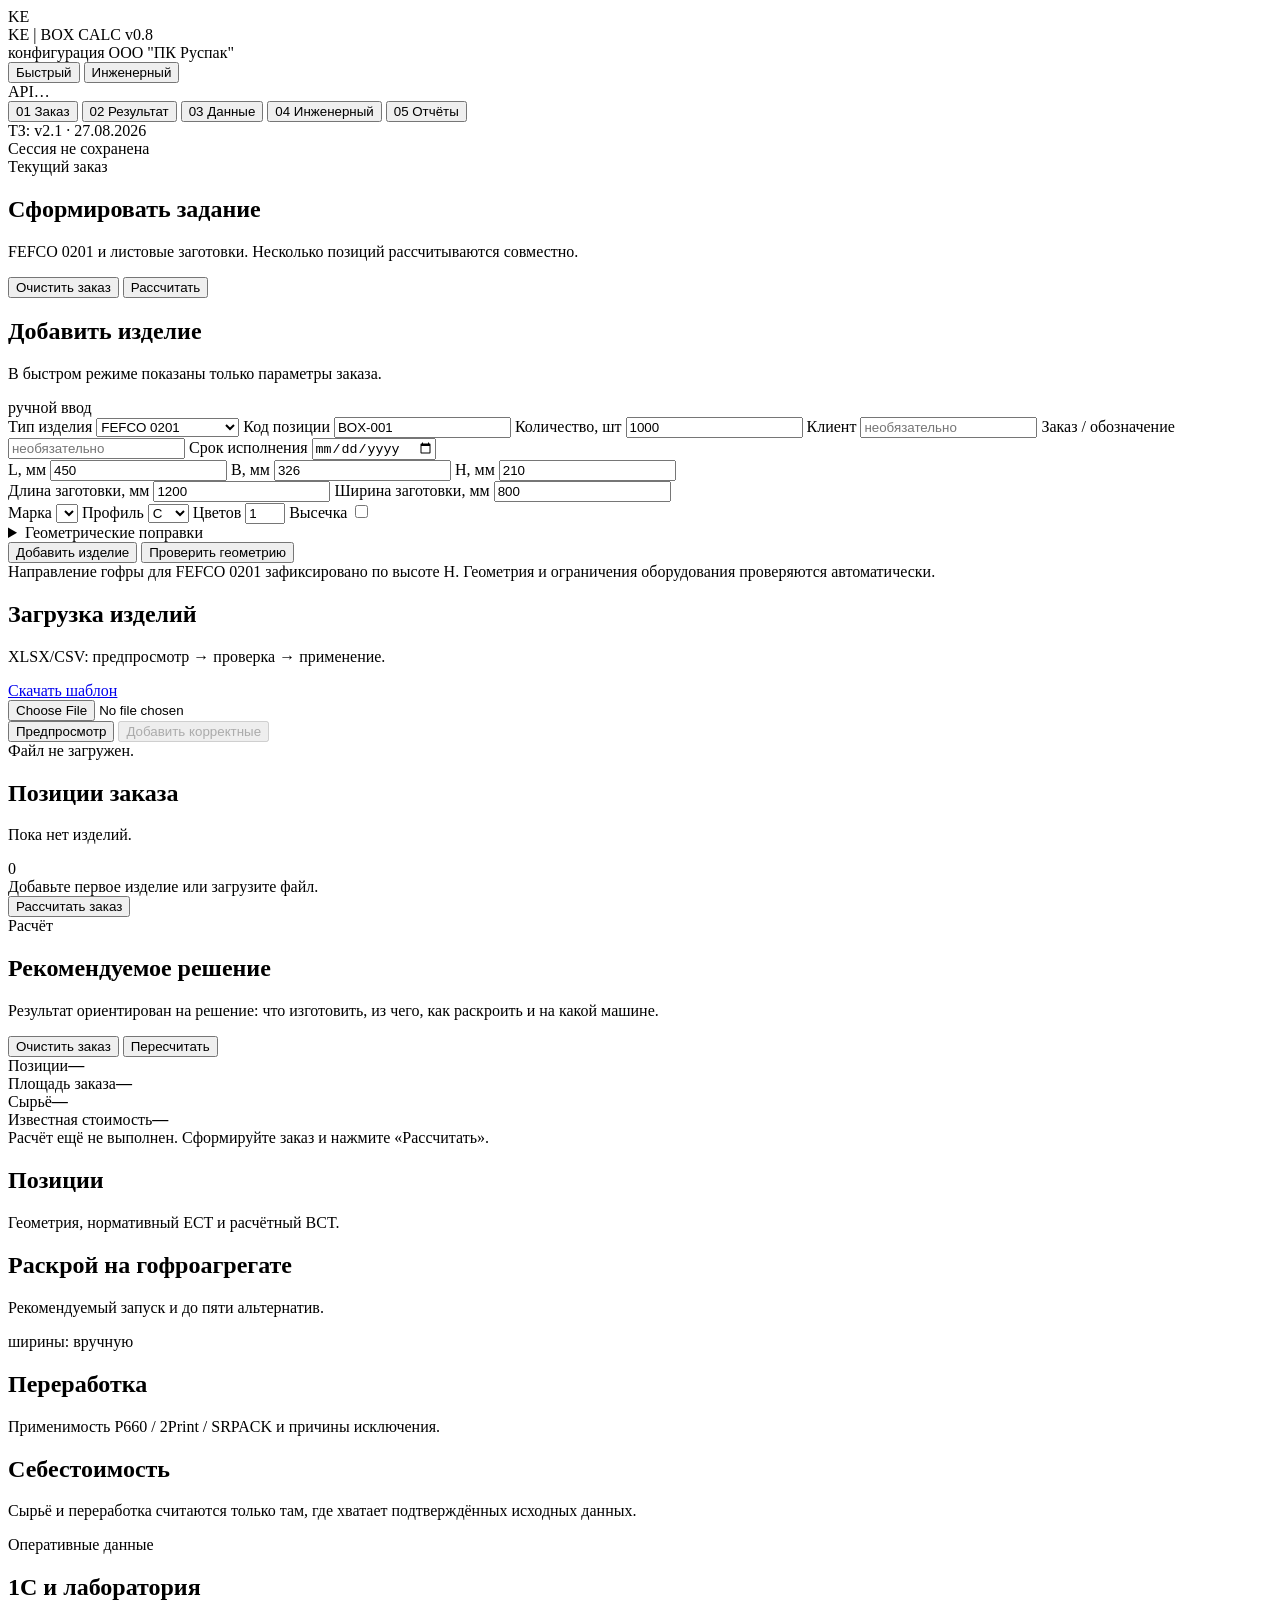
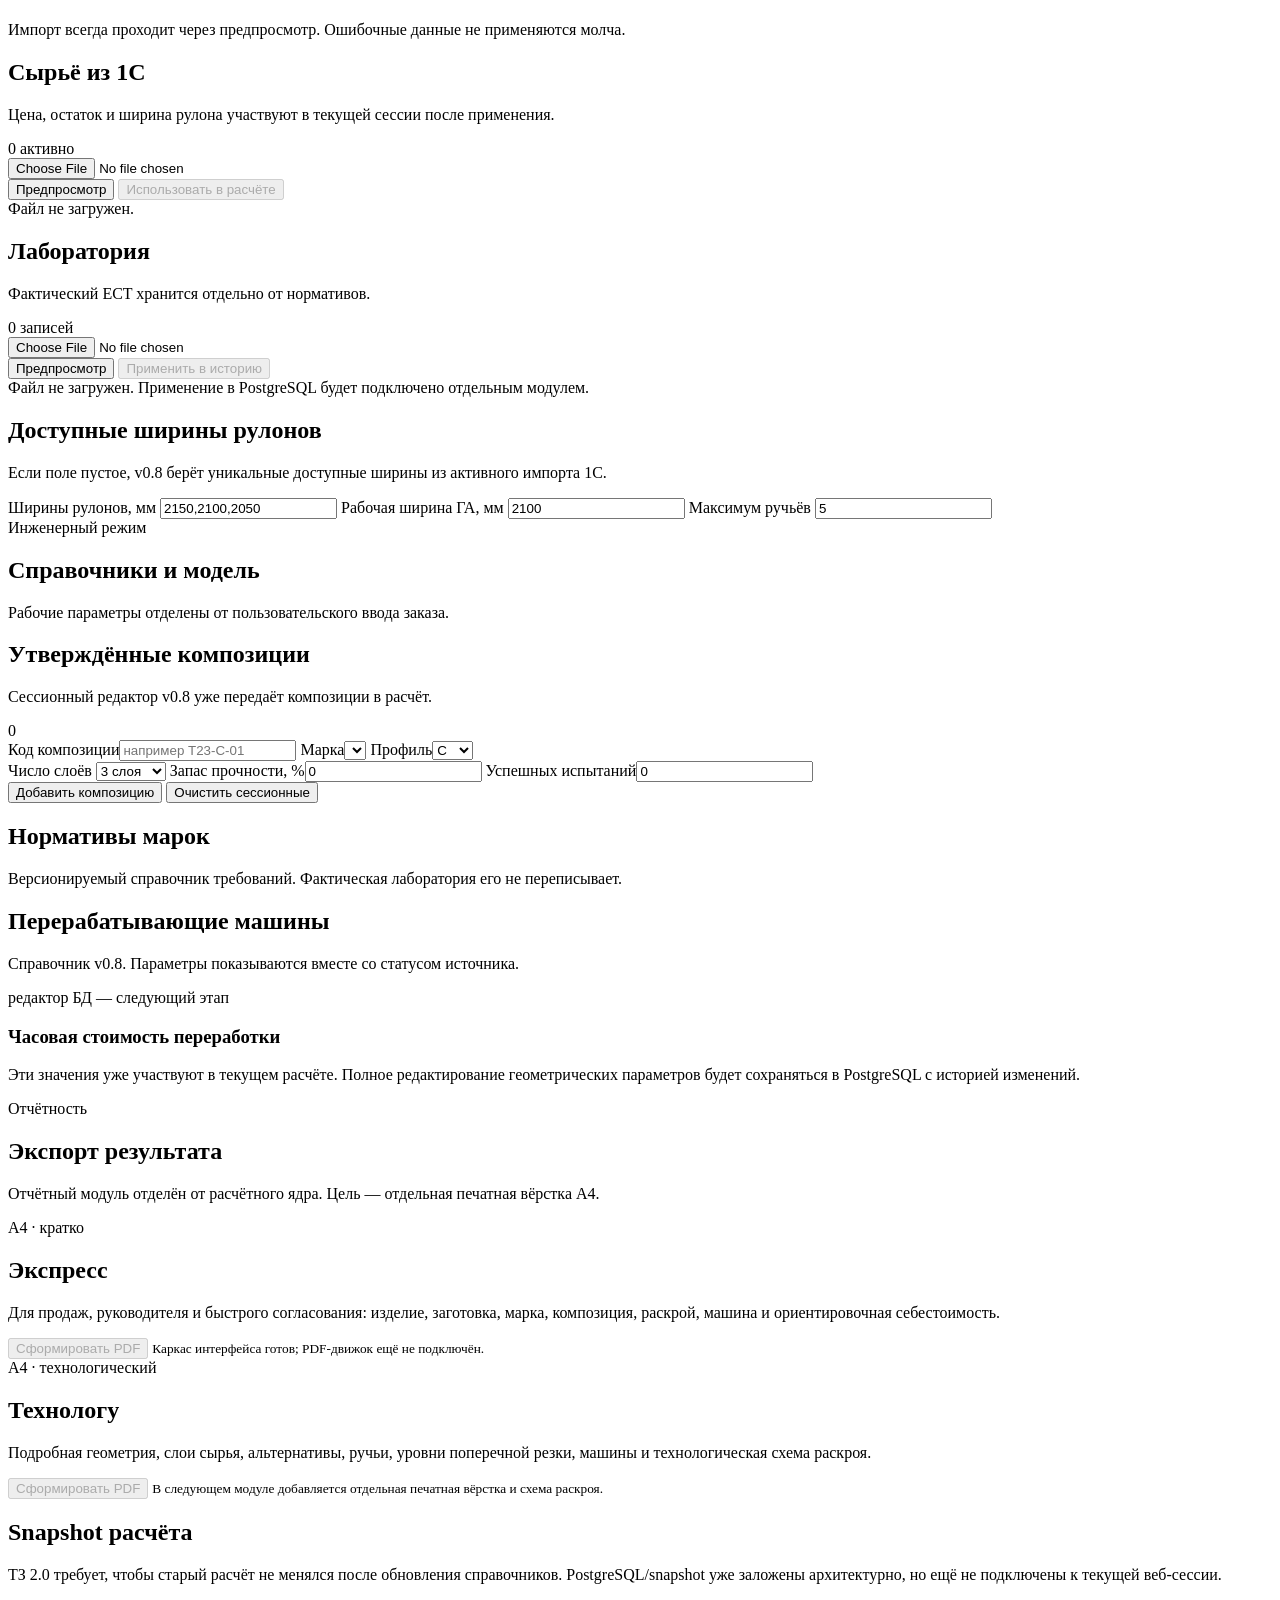
==== commit f3679b24: "fix(ui): validate equipment limits before calculation" ====
--- a/backend/app/static/index.html
+++ b/backend/app/static/index.html
@@ -36,7 +36,7 @@
         <button class="nav-btn" data-view="reports"><span>05</span> Отчёты</button>
       </nav>
       <div class="sidebar-foot">
-        <div>ТЗ: v2.0 · 27.08.2026</div>
+        <div>ТЗ: v2.1 · 27.08.2026</div>
         <div id="sessionHint">Сессия не сохранена</div>
       </div>
     </aside>
@@ -51,7 +51,7 @@
           </div>
           <div class="head-actions">
             <button class="btn ghost" type="button" onclick="clearOrder()">Очистить заказ</button>
-            <button class="btn primary" type="button" onclick="calculateOrder()">Рассчитать</button>
+            <button class="btn primary calculate-order-btn" type="button" onclick="calculateOrder()">Рассчитать</button>
           </div>
         </div>
 
@@ -146,7 +146,7 @@
               <button class="btn primary" type="button" onclick="addItem()">Добавить изделие</button>
               <button class="btn secondary" type="button" onclick="previewGeometry()">Проверить геометрию</button>
             </div>
-            <div id="geometryPreview" class="inline-result muted">Геометрия будет рассчитана после проверки или общего расчёта.</div>
+            <div id="geometryPreview" class="inline-result muted">Направление гофры для FEFCO 0201 зафиксировано по высоте H. Геометрия и ограничения оборудования проверяются автоматически.</div>
           </article>
 
           <article class="card">
@@ -163,20 +163,6 @@
               <button id="applyOrdersBtn" class="btn primary" type="button" onclick="applyOrders()" disabled>Добавить корректные</button>
             </div>
             <div id="orderImportState" class="inline-result muted">Файл не загружен.</div>
-
-            <div class="separator"></div>
-            <div class="form-grid cols-2">
-              <label>Горизонт групповой оптимизации
-                <select id="planningHorizon">
-                  <option value="1">1 день</option>
-                  <option value="2">2 дня</option>
-                  <option value="3">3 дня</option>
-                </select>
-              </label>
-              <label>Прочие технологические потери, %
-                <input id="otherWaste" type="number" min="0" max="99" step="0.1" value="0">
-              </label>
-            </div>
           </article>
         </div>
 
@@ -190,6 +176,10 @@
           </div>
           <div id="orderTable" class="table-wrap empty-state">Добавьте первое изделие или загрузите файл.</div>
         </article>
+
+        <div class="order-bottom-actions">
+          <button class="btn primary calculate-order-btn" type="button" onclick="calculateOrder()">Рассчитать заказ</button>
+        </div>
       </section>
 
       <section id="view-result" class="view">
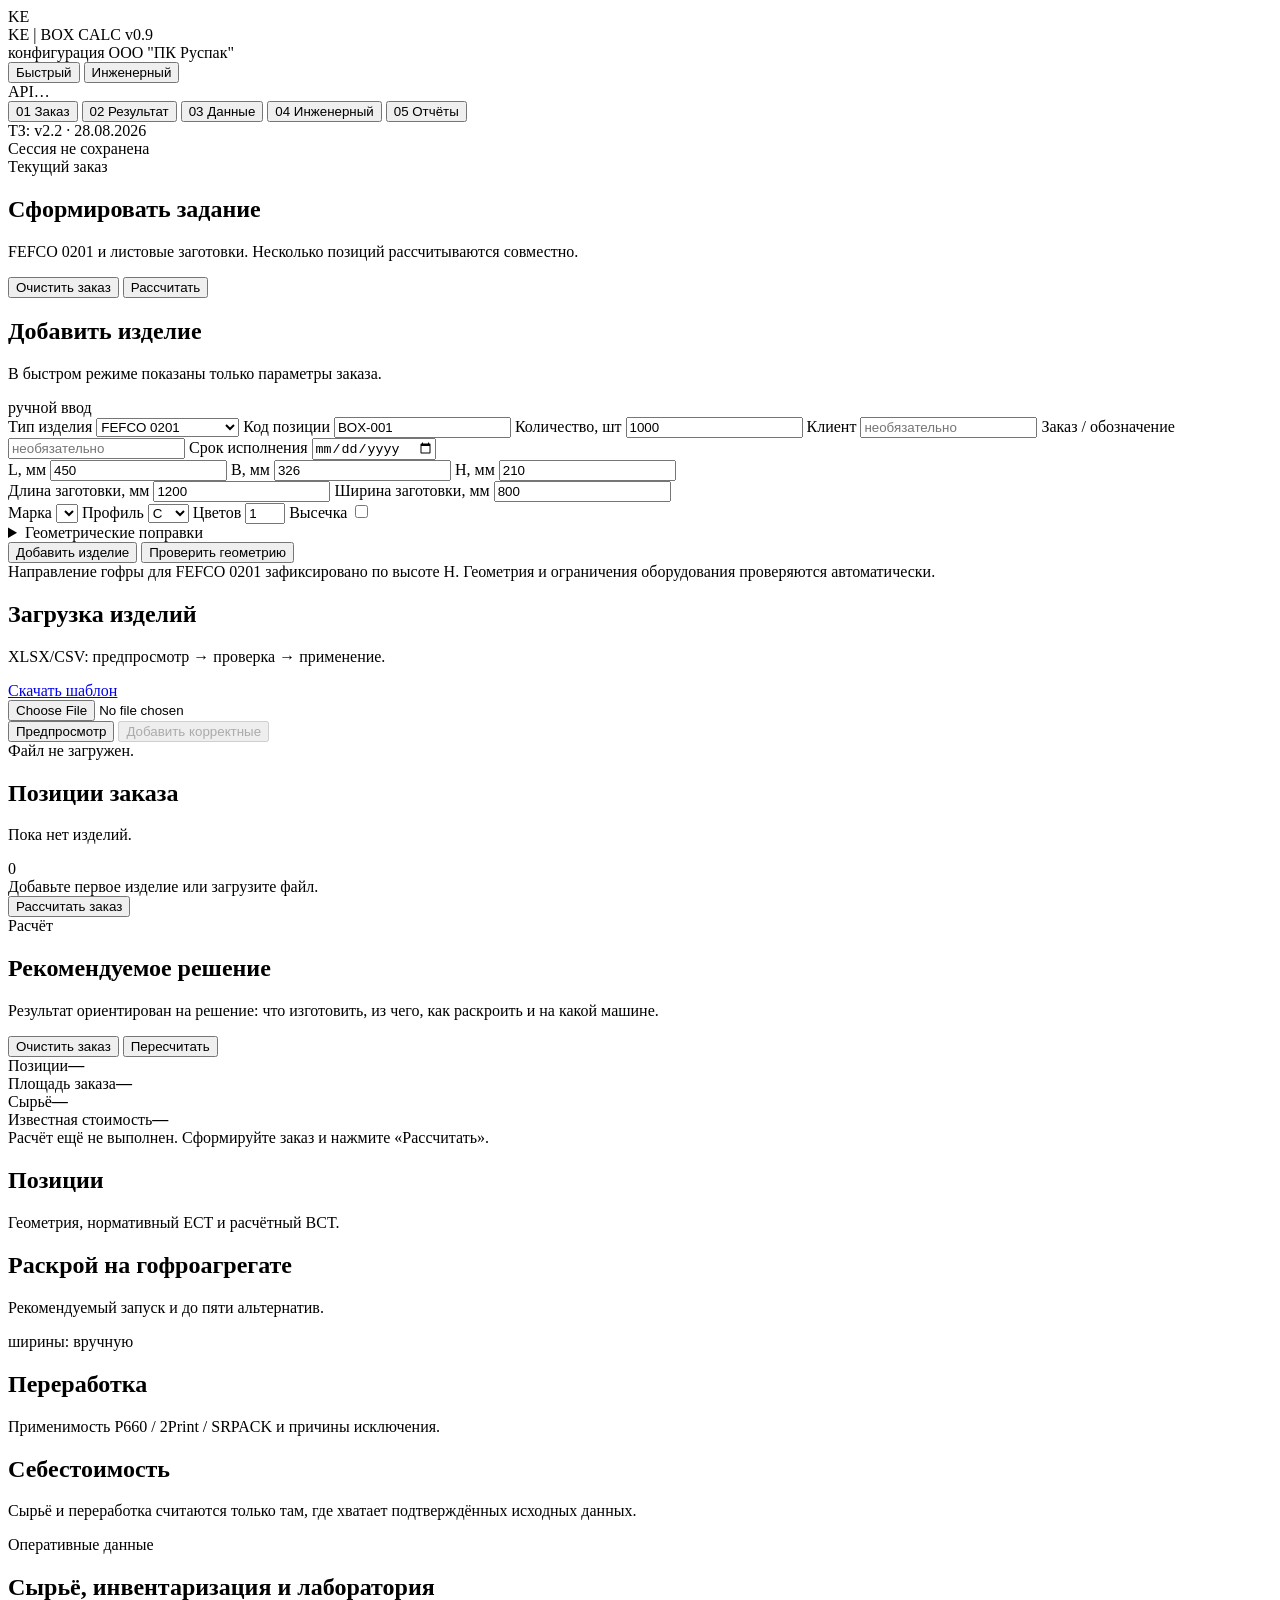
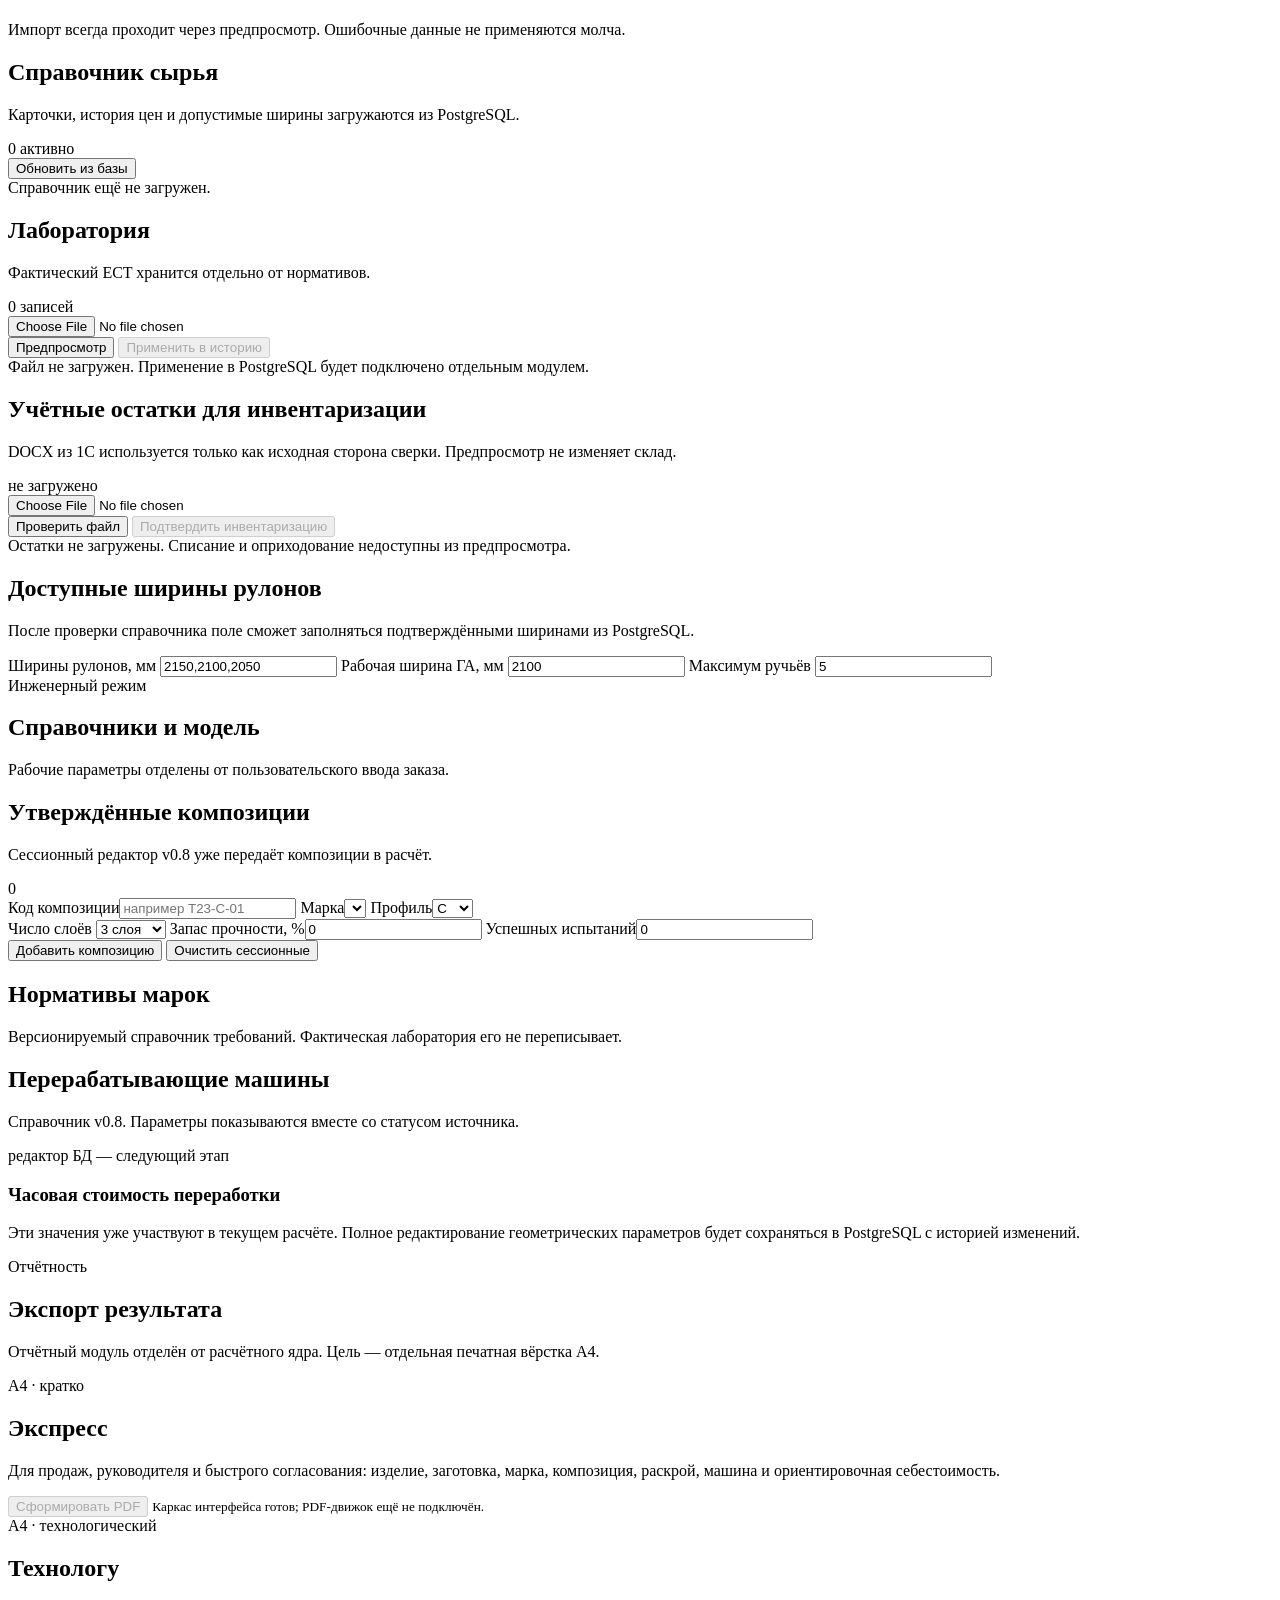
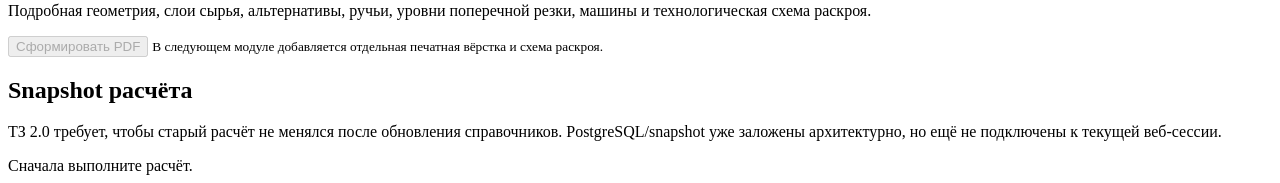
==== commit ac727b1a: "feat(v0.9): preview 1c inventory report" ====
--- a/backend/app/static/index.html
+++ b/backend/app/static/index.html
@@ -3,8 +3,8 @@
 <head>
   <meta charset="utf-8">
   <meta name="viewport" content="width=device-width,initial-scale=1,viewport-fit=cover">
-  <meta name="theme-color" content="#14283d">
-  <title>KE | BOX CALC v0.8</title>
+  <meta name="theme-color" content="#292d30">
+  <title>KE | BOX CALC v0.9</title>
   <link rel="manifest" href="/manifest.webmanifest">
   <link rel="stylesheet" href="/static/app.css">
 </head>
@@ -14,7 +14,7 @@
       <div class="brand">
         <div class="brand-mark">KE</div>
         <div>
-          <div class="brand-title">KE | BOX CALC <span class="version">v0.8</span></div>
+          <div class="brand-title">KE | BOX CALC <span class="version">v0.9</span></div>
           <div class="brand-sub">конфигурация ООО "ПК Руспак"</div>
         </div>
       </div>
@@ -36,7 +36,7 @@
         <button class="nav-btn" data-view="reports"><span>05</span> Отчёты</button>
       </nav>
       <div class="sidebar-foot">
-        <div>ТЗ: v2.1 · 27.08.2026</div>
+        <div>ТЗ: v2.2 · 28.08.2026</div>
         <div id="sessionHint">Сессия не сохранена</div>
       </div>
     </aside>
@@ -254,7 +254,7 @@
         <div class="page-head">
           <div>
             <div class="eyebrow">Оперативные данные</div>
-            <h1>1С и лаборатория</h1>
+            <h1>Сырьё, инвентаризация и лаборатория</h1>
             <p>Импорт всегда проходит через предпросмотр. Ошибочные данные не применяются молча.</p>
           </div>
         </div>
@@ -263,17 +263,15 @@
           <article class="card">
             <div class="card-head">
               <div>
-                <h2>Сырьё из 1С</h2>
-                <p>Цена, остаток и ширина рулона участвуют в текущей сессии после применения.</p>
+                <h2>Справочник сырья</h2>
+                <p>Карточки, история цен и допустимые ширины загружаются из PostgreSQL.</p>
               </div>
               <span id="materialsCount" class="pill">0 активно</span>
             </div>
-            <input id="onecFile" class="file-input" type="file" accept=".xlsx,.csv">
             <div class="button-row">
-              <button class="btn secondary" type="button" onclick="preview1C()">Предпросмотр</button>
-              <button id="apply1cBtn" class="btn primary" type="button" onclick="apply1C()" disabled>Использовать в расчёте</button>
-            </div>
-            <div id="onecState" class="inline-result muted">Файл не загружен.</div>
+              <button class="btn secondary" type="button" onclick="loadMaterialDirectory()">Обновить из базы</button>
+            </div>
+            <div id="onecState" class="inline-result muted">Справочник ещё не загружен.</div>
             <div id="materialsTable" class="mini-table"></div>
           </article>
 
@@ -297,8 +295,25 @@
         <article class="card">
           <div class="card-head">
             <div>
+              <h2>Учётные остатки для инвентаризации</h2>
+              <p>DOCX из 1С используется только как исходная сторона сверки. Предпросмотр не изменяет склад.</p>
+            </div>
+            <span id="inventoryCount" class="pill">не загружено</span>
+          </div>
+          <input id="inventoryFile" class="file-input" type="file" accept=".docx">
+          <div class="button-row">
+            <button class="btn secondary" type="button" onclick="previewInventory()">Проверить файл</button>
+            <button class="btn disabled" type="button" disabled>Подтвердить инвентаризацию</button>
+          </div>
+          <div id="inventoryState" class="inline-result muted">Остатки не загружены. Списание и оприходование недоступны из предпросмотра.</div>
+          <div id="inventoryTable" class="mini-table"></div>
+        </article>
+
+        <article class="card">
+          <div class="card-head">
+            <div>
               <h2>Доступные ширины рулонов</h2>
-              <p>Если поле пустое, v0.8 берёт уникальные доступные ширины из активного импорта 1С.</p>
+              <p>После проверки справочника поле сможет заполняться подтверждёнными ширинами из PostgreSQL.</p>
             </div>
           </div>
           <div class="form-grid cols-3">
